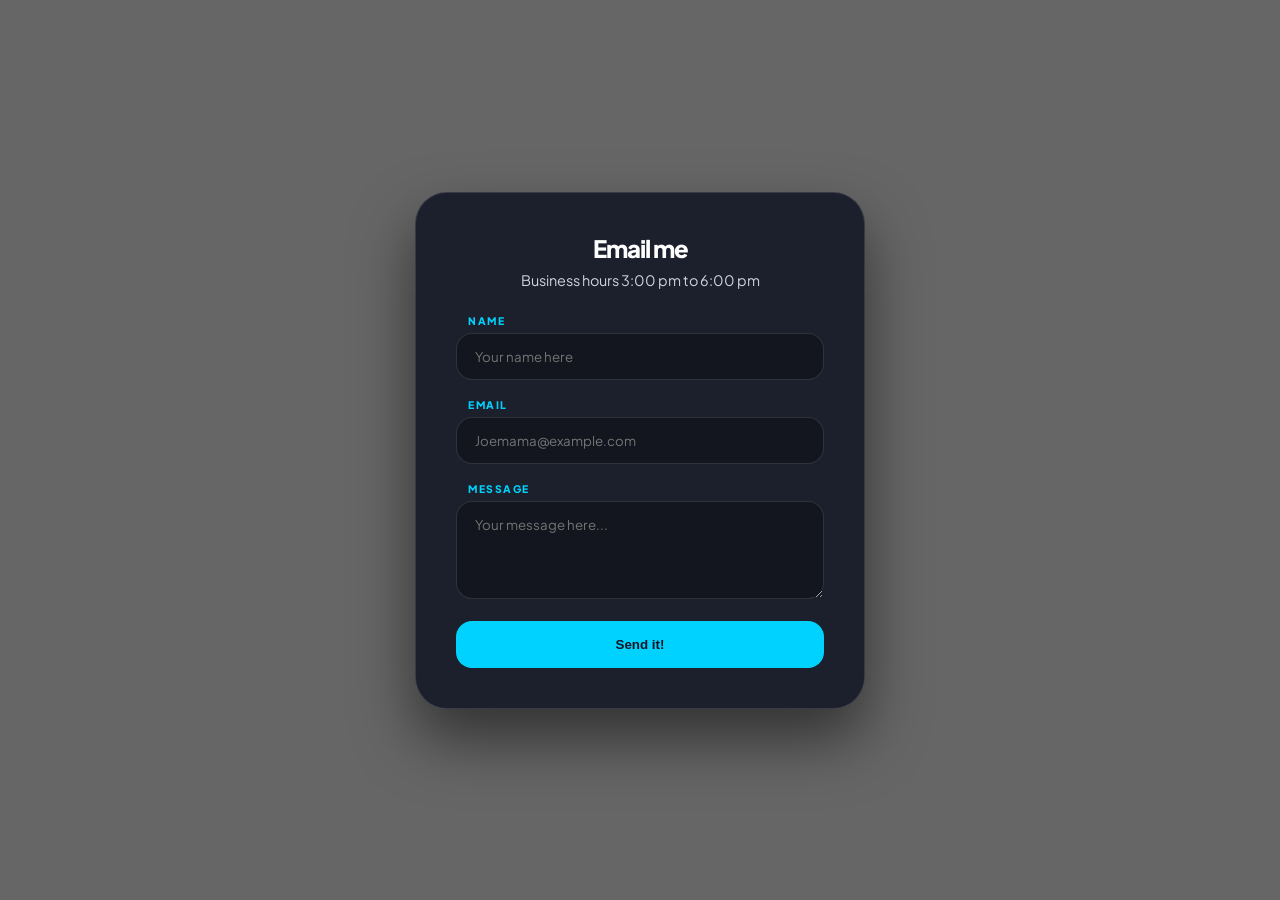
==== contact.html @ 551854f8 "Rename contact-me.html to contact.html" ====
<!DOCTYPE html>
<html lang="en">
<head>
    <meta charset="UTF-8">
    <meta name="viewport" content="width=device-width, initial-scale=1.0">
    <title>Contact</title>
    <link href="https://fonts.googleapis.com/css2?family=Plus+Jakarta+Sans:wght@400;600;800&display=swap" rel="stylesheet">
    <style>
        :root {
            --blue: #00d2ff;
            --yellow: #ffd700; 
            --glass: rgba(15, 20, 35, 0.85);
            --border: rgba(255, 255, 255, 0.12);
            --text: #ffffff;
            --muted: #cbd5e1;
            --bg-fallback: url('https://raw.githubusercontent.com/code-andrewy/jumpman64beta/refs/heads/main/charlie-brown-snoopy-stargazing-desktop-wallpaper-preview.jpg');
            --smooth-bounce: cubic-bezier(0.34, 1.56, 0.64, 1);
        }

        * { box-sizing: border-box; margin: 0; padding: 0; }

        body {
            font-family: 'Plus Jakarta Sans', sans-serif;
            background: linear-gradient(rgba(0, 0, 0, 0.6), rgba(0, 0, 0, 0.6)), var(--bg-fallback);
            background-size: cover;
            background-position: center;
            background-attachment: fixed;
            display: flex; align-items: center; justify-content: center;
            min-height: 100vh; padding: 20px; color: var(--text);
        }

        .card {
            background: var(--glass);
            backdrop-filter: blur(25px);
            -webkit-backdrop-filter: blur(25px);
            border: 1px solid var(--border);
            border-radius: 32px;
            padding: 40px;
            width: 100%;
            max-width: 450px;
            box-shadow: 0 30px 60px rgba(0, 0, 0, 0.5);
            text-align: center;
            animation: appear 0.6s var(--smooth-bounce);
        }

        h2 { font-weight: 800; margin-bottom: 8px; letter-spacing: -1px; }
        p { color: var(--muted); font-size: 0.9rem; margin-bottom: 25px; }

        .input-group { text-align: left; margin-bottom: 18px; position: relative; }
        
        label { 
            font-size: 0.65rem; font-weight: 800; color: var(--blue); 
            text-transform: uppercase; letter-spacing: 1.5px; 
            margin-left: 12px; margin-bottom: 6px; display: block;
        }

        input, textarea {
            width: 100%; padding: 14px 18px;
            background: rgba(0, 0, 0, 0.3);
            border: 1px solid var(--border);
            border-radius: 16px;
            color: white; font-family: inherit; transition: 0.3s;
        }

        input:focus, textarea:focus {
            outline: none;
            border-color: var(--blue);
            background: rgba(0, 0, 0, 0.5);
            box-shadow: 0 0 15px rgba(0, 210, 255, 0.2);
        }

        button {
            width: 100%; padding: 16px;
            background: var(--blue); color: #0f1423;
            border: none; border-radius: 16px;
            font-weight: 800; cursor: pointer;
            transition: 0.4s var(--smooth-bounce);
        }

        button:hover:not(:disabled) {
            transform: scale(1.02);
            box-shadow: 0 10px 20px rgba(0, 210, 255, 0.3);
        }

        button:disabled { background: #444; color: #888; cursor: not-allowed; }

        .hidden { display: none; }

        @keyframes appear {
            from { opacity: 0; transform: translateY(20px); }
            to { opacity: 1; transform: translateY(0); }
        }
    </style>
</head>
<body>

<div class="card">
    <h2>Email me</h2>
    <p>Business hours 3:00 pm to 6:00 pm</p>

    <form id="contactForm" action="https://formsubmit.co/sirsnoopsiee@proton.me" method="POST">
        <input type="text" name="_honey" class="hidden">
        <input type="hidden" name="_captcha" value="true">
        <input type="hidden" name="_template" value="table">
        
        <div class="input-group">
            <label>Name</label>
            <input type="text" name="name" id="name" placeholder="Your name here" required>
        </div>

        <div class="input-group">
            <label>Email</label>
            <input type="email" name="email" id="email" placeholder="Joemama@example.com" required>
        </div>

        <div class="input-group">
            <label>Message</label>
            <textarea name="message" id="message" rows="4" placeholder="Your message here..." required></textarea>
        </div>

        <button type="submit" id="submitBtn">Send it!</button>
    </form>
</div>

<script>
    const form = document.getElementById('contactForm');
    const btn = document.getElementById('submitBtn');

    form.addEventListener('submit', (e) => {
        const name = document.getElementById('name').value.trim();
        const email = document.getElementById('email').value.trim();
        const msg = document.getElementById('message').value.trim();

        // 1. NO BLANK FORMS: Check if fields are just spaces
        if (!name || !email || !msg) {
            e.preventDefault();
            alert("Please fill out all fields.");
            return;
        }

        
        const checkPattern = /<[^>]*>|javascript:/gi;
        if (checkPattern.test(name) || checkPattern.test(msg)) {
            e.preventDefault();
            alert("Naughty Naughty");
            return;
        }

    
        btn.disabled = true;
        btn.innerText = "Sending...";
    });
</script>

</body>
</html>
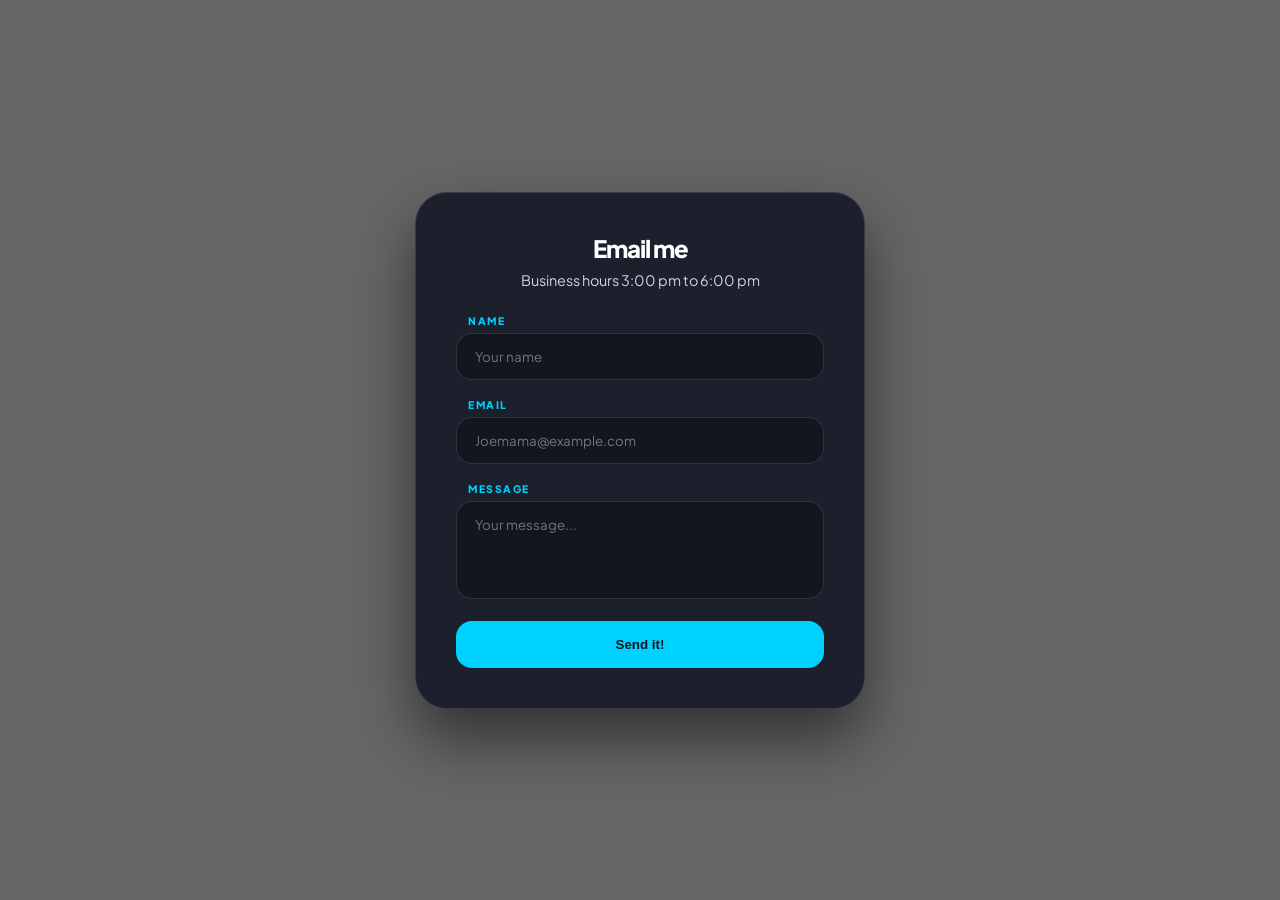
==== commit 874b5543: "Me don't like bots" ====
--- a/contact.html
+++ b/contact.html
@@ -3,12 +3,11 @@
 <head>
     <meta charset="UTF-8">
     <meta name="viewport" content="width=device-width, initial-scale=1.0">
-    <title>Contact</title>
+    <title>Contact me</title>
     <link href="https://fonts.googleapis.com/css2?family=Plus+Jakarta+Sans:wght@400;600;800&display=swap" rel="stylesheet">
     <style>
         :root {
             --blue: #00d2ff;
-            --yellow: #ffd700; 
             --glass: rgba(15, 20, 35, 0.85);
             --border: rgba(255, 255, 255, 0.12);
             --text: #ffffff;
@@ -22,74 +21,63 @@
         body {
             font-family: 'Plus Jakarta Sans', sans-serif;
             background: linear-gradient(rgba(0, 0, 0, 0.6), rgba(0, 0, 0, 0.6)), var(--bg-fallback);
-            background-size: cover;
-            background-position: center;
-            background-attachment: fixed;
+            background-size: cover; background-position: center; background-attachment: fixed;
             display: flex; align-items: center; justify-content: center;
-            min-height: 100vh; padding: 20px; color: var(--text);
+            min-height: 100vh; padding: 20px; color: var(--text); overflow-x: hidden;
         }
 
         .card {
-            background: var(--glass);
-            backdrop-filter: blur(25px);
-            -webkit-backdrop-filter: blur(25px);
-            border: 1px solid var(--border);
-            border-radius: 32px;
-            padding: 40px;
-            width: 100%;
-            max-width: 450px;
-            box-shadow: 0 30px 60px rgba(0, 0, 0, 0.5);
-            text-align: center;
+            background: var(--glass); backdrop-filter: blur(25px); -webkit-backdrop-filter: blur(25px);
+            border: 1px solid var(--border); border-radius: 32px;
+            padding: 40px; width: 100%; max-width: 450px;
+            box-shadow: 0 30px 60px rgba(0, 0, 0, 0.5); text-align: center;
             animation: appear 0.6s var(--smooth-bounce);
         }
 
         h2 { font-weight: 800; margin-bottom: 8px; letter-spacing: -1px; }
         p { color: var(--muted); font-size: 0.9rem; margin-bottom: 25px; }
 
-        .input-group { text-align: left; margin-bottom: 18px; position: relative; }
-        
-        label { 
-            font-size: 0.65rem; font-weight: 800; color: var(--blue); 
-            text-transform: uppercase; letter-spacing: 1.5px; 
-            margin-left: 12px; margin-bottom: 6px; display: block;
-        }
+        .input-group { text-align: left; margin-bottom: 18px; }
+        label { font-size: 0.65rem; font-weight: 800; color: var(--blue); text-transform: uppercase; letter-spacing: 1.5px; margin-left: 12px; margin-bottom: 6px; display: block; }
 
         input, textarea {
-            width: 100%; padding: 14px 18px;
-            background: rgba(0, 0, 0, 0.3);
-            border: 1px solid var(--border);
-            border-radius: 16px;
-            color: white; font-family: inherit; transition: 0.3s;
-        }
-
-        input:focus, textarea:focus {
-            outline: none;
-            border-color: var(--blue);
-            background: rgba(0, 0, 0, 0.5);
-            box-shadow: 0 0 15px rgba(0, 210, 255, 0.2);
+            width: 100%; padding: 14px 18px; background: rgba(0, 0, 0, 0.3);
+            border: 1px solid var(--border); border-radius: 16px;
+            color: white; font-family: inherit; transition: 0.3s; resize: none;
+        }
+
+        input:focus, textarea:focus { outline: none; border-color: var(--blue); background: rgba(0, 0, 0, 0.5); }
+
+        /* Captcha Hidden by default */
+        #captchaSection {
+            background: rgba(255, 0, 0, 0.1); padding: 15px; border-radius: 16px;
+            margin-bottom: 20px; border: 1px dashed #ff4b2b;
+            display: none; flex-direction: column; align-items: center;
+            animation: appear 0.3s ease;
+        }
+        .captcha-label { font-size: 0.75rem; font-weight: 800; margin-bottom: 8px; color: #ff4b2b; }
+        #captchaInput { width: 100px; text-align: center; font-weight: 800; border-color: #ff4b2b; }
+
+        .toast {
+            position: fixed; top: 20px; background: #ff4b2b; color: white;
+            padding: 12px 24px; border-radius: 12px; font-weight: 800;
+            box-shadow: 0 10px 30px rgba(0,0,0,0.5); z-index: 9999;
+            animation: slideDown 0.4s var(--smooth-bounce);
         }
 
         button {
-            width: 100%; padding: 16px;
-            background: var(--blue); color: #0f1423;
-            border: none; border-radius: 16px;
-            font-weight: 800; cursor: pointer;
+            width: 100%; padding: 16px; background: var(--blue); color: #0f1423;
+            border: none; border-radius: 16px; font-weight: 800; cursor: pointer;
             transition: 0.4s var(--smooth-bounce);
         }
 
-        button:hover:not(:disabled) {
-            transform: scale(1.02);
-            box-shadow: 0 10px 20px rgba(0, 210, 255, 0.3);
-        }
-
+        button:hover:not(:disabled) { transform: scale(1.02); }
         button:disabled { background: #444; color: #888; cursor: not-allowed; }
 
         .hidden { display: none; }
 
-        @keyframes appear {
-            from { opacity: 0; transform: translateY(20px); }
-            to { opacity: 1; transform: translateY(0); }
-        }
+        @keyframes appear { from { opacity: 0; transform: translateY(10px); } to { opacity: 1; transform: translateY(0); } }
+        @keyframes slideDown { from { transform: translateY(-100%); opacity: 0; } to { transform: translateY(0); opacity: 1; } }
     </style>
 </head>
 <body>
@@ -100,12 +88,11 @@
 
     <form id="contactForm" action="https://formsubmit.co/sirsnoopsiee@proton.me" method="POST">
         <input type="text" name="_honey" class="hidden">
-        <input type="hidden" name="_captcha" value="true">
-        <input type="hidden" name="_template" value="table">
+        <input type="hidden" name="_captcha" value="false">
         
         <div class="input-group">
             <label>Name</label>
-            <input type="text" name="name" id="name" placeholder="Your name here" required>
+            <input type="text" name="name" id="name" placeholder="Your name" required>
         </div>
 
         <div class="input-group">
@@ -115,7 +102,12 @@
 
         <div class="input-group">
             <label>Message</label>
-            <textarea name="message" id="message" rows="4" placeholder="Your message here..." required></textarea>
+            <textarea name="message" id="message" rows="4" maxlength="500" placeholder="Your message..." required></textarea>
+        </div>
+
+        <div id="captchaSection">
+            <label class="captcha-label" id="captchaLabel">SUSPECTED BOT: Solve to continue</label>
+            <input type="number" id="captchaInput" placeholder="Ans">
         </div>
 
         <button type="submit" id="submitBtn">Send it!</button>
@@ -125,28 +117,86 @@
 <script>
     const form = document.getElementById('contactForm');
     const btn = document.getElementById('submitBtn');
+    const captchaSection = document.getElementById('captchaSection');
+    const captchaInput = document.getElementById('captchaInput');
+    const captchaLabel = document.getElementById('captchaLabel');
+
+    let startTime = null;
+    let isSus = false;
+    let captchaAnswer;
+
+    // Start timer when user interacts
+    document.addEventListener('mousedown', () => { if(!startTime) startTime = Date.now(); }, {once: true});
+    document.addEventListener('keydown', () => { if(!startTime) startTime = Date.now(); }, {once: true});
+
+    function setCookie(n, v, d) {
+        const date = new Date(); date.setTime(date.getTime() + (d*24*60*60*1000));
+        document.cookie = `${n}=${v};expires=${date.toUTCString()};path=/;SameSite=Strict`;
+    }
+
+    function getCookie(n) {
+        let name = n + "=";
+        let ca = document.cookie.split(';');
+        for(let i=0; i<ca.length; i++) {
+            let c = ca[i].trim();
+            if (c.indexOf(name) == 0) return c.substring(name.length, c.length);
+        }
+        return "";
+    }
+
+    function showPopup(msg) {
+        const t = document.createElement('div'); t.className = 'toast'; t.innerText = msg;
+        document.body.appendChild(t); setTimeout(() => t.remove(), 4000);
+    }
+
+    function generateCaptcha() {
+        const n1 = Math.floor(Math.random() * 10) + 2;
+        const n2 = Math.floor(Math.random() * 10) + 2;
+        captchaAnswer = n1 + n2;
+        captchaLabel.innerText = `SUSPECTED BOT: What is ${n1} + ${n2}?`;
+        captchaSection.style.display = 'flex';
+        isSus = true;
+    }
+
+    window.onload = () => {
+        document.getElementById('name').value = getCookie("u_name");
+        document.getElementById('email').value = getCookie("u_email");
+    };
 
     form.addEventListener('submit', (e) => {
-        const name = document.getElementById('name').value.trim();
-        const email = document.getElementById('email').value.trim();
-        const msg = document.getElementById('message').value.trim();
-
-        // 1. NO BLANK FORMS: Check if fields are just spaces
-        if (!name || !email || !msg) {
+        const now = Date.now();
+        const timeTaken = (now - startTime) / 1000;
+        const lastSent = getCookie("last_sent");
+
+        // 1. Rate Limit
+        if (lastSent && (now - lastSent < 20000)) {
             e.preventDefault();
-            alert("Please fill out all fields.");
+            showPopup(`Wait ${Math.ceil((60000-(now-lastSent))/1000)}s before sending again.`);
             return;
         }
 
-        
-        const checkPattern = /<[^>]*>|javascript:/gi;
-        if (checkPattern.test(name) || checkPattern.test(msg)) {
+        // 2. "Sus" Check (Filled under 1.5 seconds)
+        if (!isSus && timeTaken < 1.5) {
             e.preventDefault();
-            alert("Naughty Naughty");
+            generateCaptcha();
+            showPopup("You're moving a bit too fast! Solve this.");
             return;
         }
 
-    
+        // 3. Captcha Validation (If it's visible)
+        if (isSus) {
+            if (parseInt(captchaInput.value) !== captchaAnswer) {
+                e.preventDefault();
+                showPopup("Wrong answer! Are you sped?");
+                generateCaptcha();
+                return;
+            }
+        }
+
+        // Success: Save and Send
+        setCookie("u_name", document.getElementById('name').value, 30);
+        setCookie("u_email", document.getElementById('email').value, 30);
+        setCookie("last_sent", Date.now(), 1);
         btn.disabled = true;
         btn.innerText = "Sending...";
     });
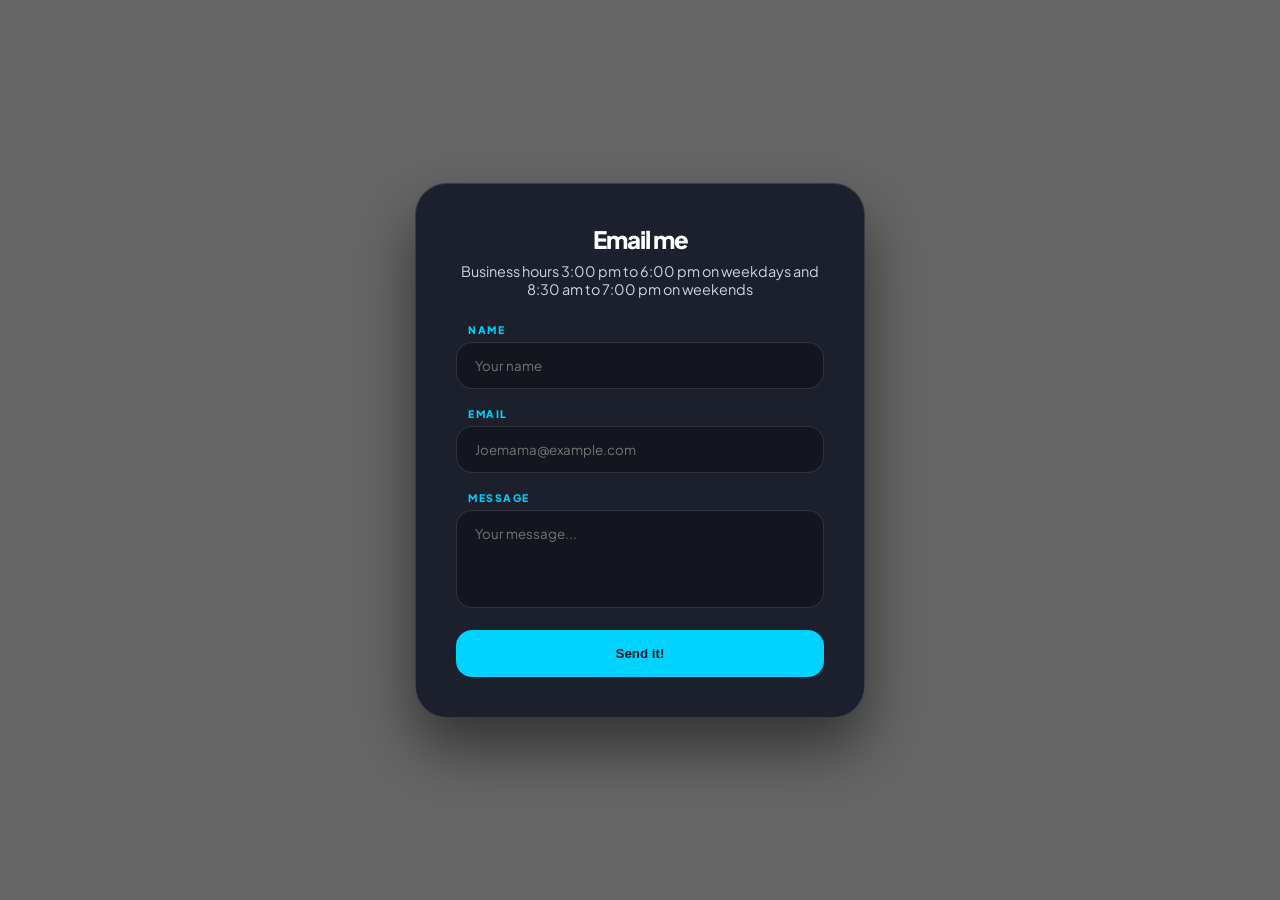
==== commit 794f0277: "Update contact.html" ====
--- a/contact.html
+++ b/contact.html
@@ -84,7 +84,7 @@
 
 <div class="card">
     <h2>Email me</h2>
-    <p>Business hours 3:00 pm to 6:00 pm</p>
+    <p>Business hours 3:00 pm to 6:00 pm on weekdays and 8:30 am to 7:00 pm on weekends</p>
 
     <form id="contactForm" action="https://formsubmit.co/sirsnoopsiee@proton.me" method="POST">
         <input type="text" name="_honey" class="hidden">
@@ -106,7 +106,7 @@
         </div>
 
         <div id="captchaSection">
-            <label class="captcha-label" id="captchaLabel">SUSPECTED BOT: Solve to continue</label>
+            <label class="captcha-label" id="captchaLabel">We think you are a bot please solve to continue</label>
             <input type="number" id="captchaInput" placeholder="Ans">
         </div>
 
